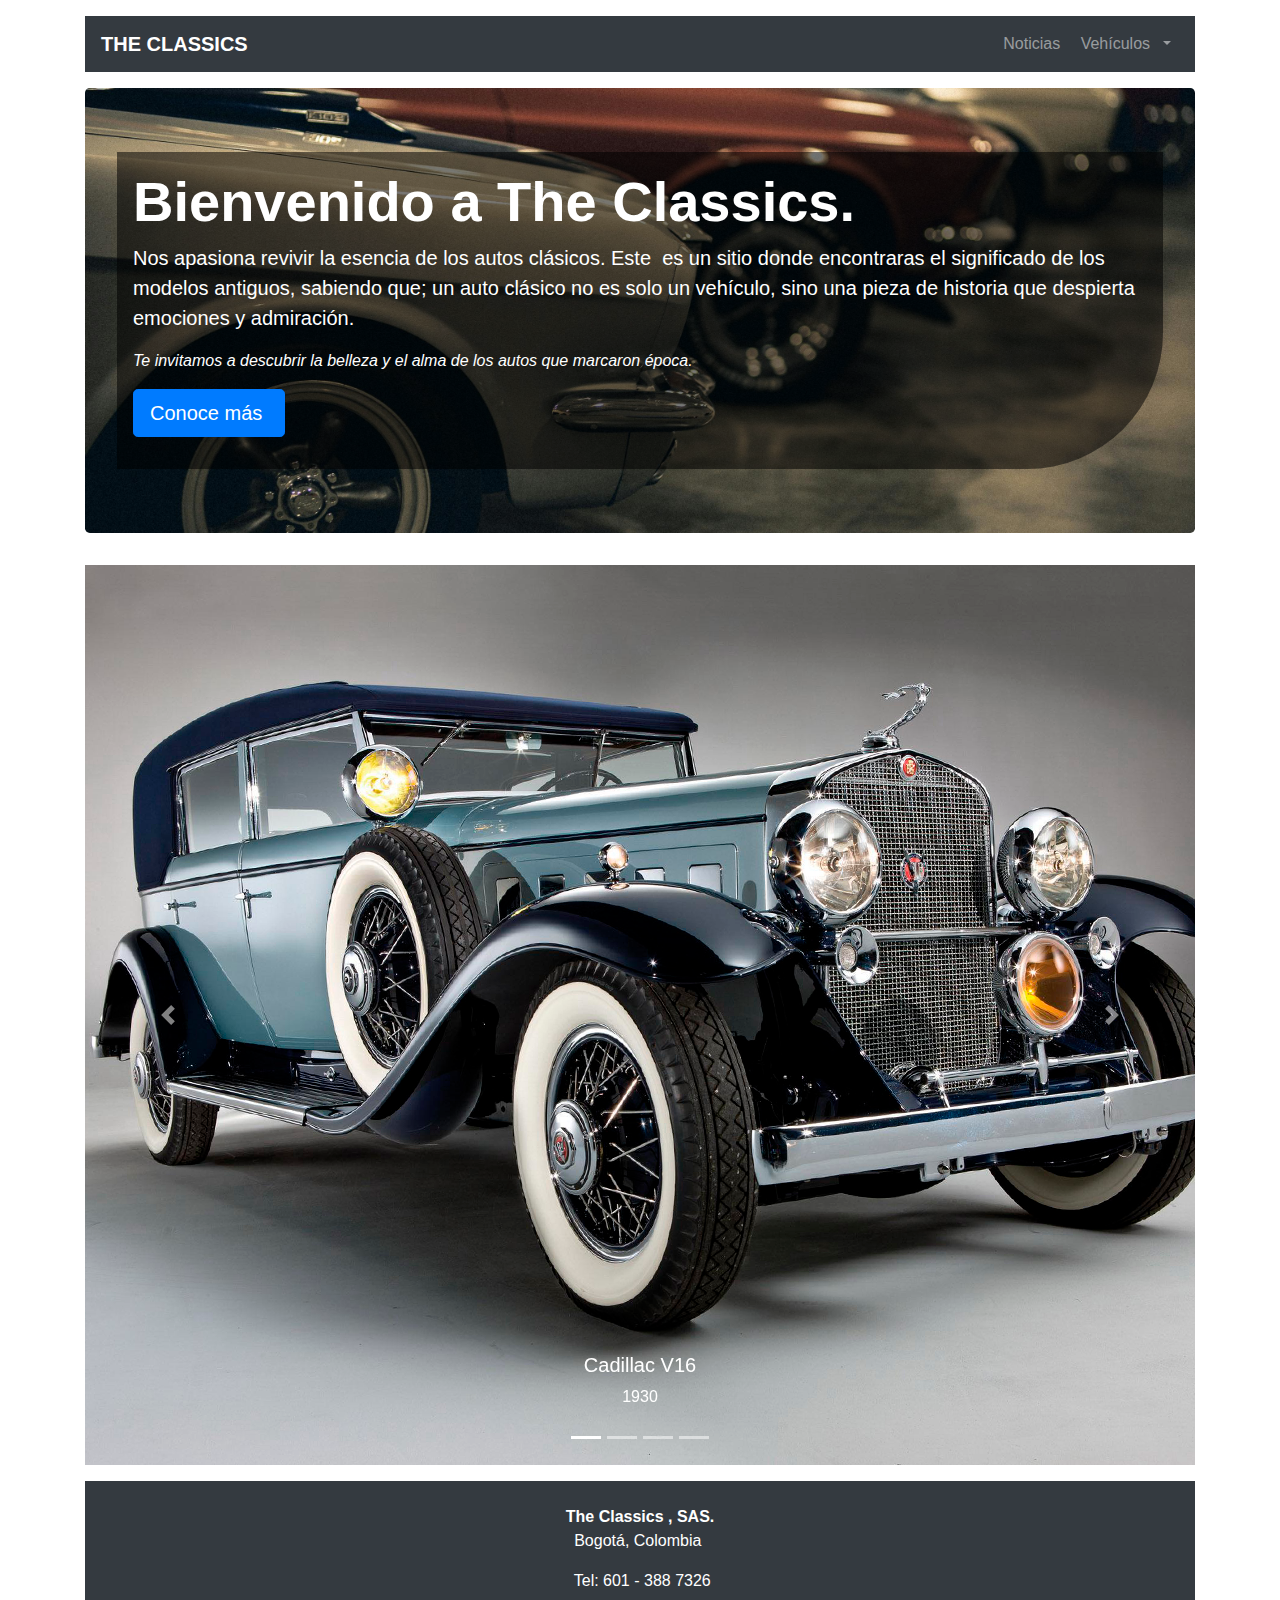
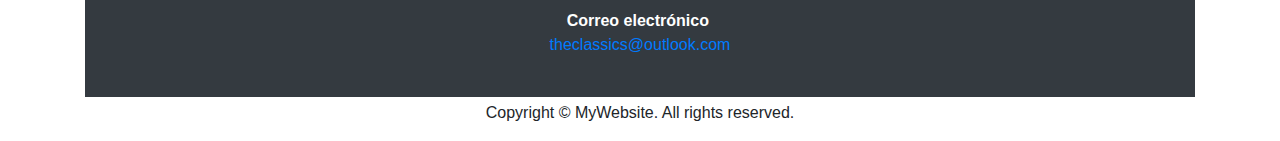
==== index.html @ 702b9014 "Add files via upload" ====
<!DOCTYPE html>
<html lang="en">
  <head>
    <meta charset="utf-8">
	<meta http-equiv="X-UA-Compatible" content="IE=edge">
	<meta name="viewport" content="width=device-width, initial-scale=1">
    <title>Untitled Document</title>
    <!-- Bootstrap -->
	<link href="css/bootstrap-4.4.1.css" rel="stylesheet">
	<link href="css/theclassicscss.css" rel="stylesheet" type="text/css">
  </head>
  <body>
<div class="container">
  <nav class="navbar navbar-expand-lg navbar-dark bg-dark mt-lg-3"> <a class="navbar-brand boldfont" href="#">THE CLASSICS&nbsp;</a>
    <button class="navbar-toggler" type="button" data-toggle="collapse" data-target="#navbarSupportedContent1" aria-controls="navbarSupportedContent1" aria-expanded="false" aria-label="Toggle navigation"> <span class="navbar-toggler-icon"></span> </button>
    <div class="collapse navbar-collapse" id="navbarSupportedContent1">
      <ul class="navbar-nav ml-auto">
        <li class="nav-item"> <a class="nav-link disable" href="noticias.html">Noticias&nbsp;</a></li>
        
        
        <li class="nav-item dropdown"> <a class="nav-link dropdown-toggle" href="#" id="navbarDropdown1" role="button" data-toggle="dropdown" aria-haspopup="true" aria-expanded="false"> Vehículos&nbsp; </a>
          <div class="dropdown-menu" aria-labelledby="navbarDropdown1"> <a class="dropdown-item" href="ferrari.html">Ferrari 250 GTO</a> <a class="dropdown-item" href="ford1.html">Ford Mustang</a>             </div>
        </li>
        <li class="nav-item"> </li>
      </ul>
</div>
  </nav>
</div>
<div class="container mt-3">
<div class="jumbotron img1">
    <div class="container fondotext p-3">
      <h1 class="display-4 colortext boldfont"> Bienvenido a The Classics.&nbsp;</h1>
      <p class="lead colortext">Nos apasiona revivir la esencia de los autos clásicos. Este&nbsp; es un sitio donde encontraras el significado de los modelos antiguos, sabiendo que; un auto clásico no es solo un vehículo, sino una pieza de historia que despierta emociones y admiración.&nbsp; &nbsp; &nbsp; &nbsp; &nbsp; &nbsp; &nbsp; &nbsp;</p>
      <p class="colortext italic">Te invitamos a descubrir la belleza y el alma de los autos que marcaron época.&nbsp;&nbsp;</p>
      <p class="lead"> <a class="btn btn-primary btn-lg" href="noticias.html" role="button">Conoce más&nbsp;</a></p>
     </div>





</div>
</div>
<div class="container mt-3">
  <div id="carouselExampleIndicators1" class="carousel slide" data-ride="carousel" style="background-color: grey">
    <ol class="carousel-indicators">
      <li data-target="#carouselExampleIndicators1" data-slide-to="0" class="active"></li>
      <li data-target="#carouselExampleIndicators1" data-slide-to="1"></li>
      <li data-target="#carouselExampleIndicators1" data-slide-to="2"></li>
      <li data-target="#carouselExampleIndicators1" data-slide-to="2"></li>
    </ol>
    <div class="carousel-inner" role="listbox">
      <div class="carousel-item active"> <a href="imagenes/carrusel1.png"><img class="d-block mx-auto" src="imagenes/carrusel1.png" alt="First slide"></a>
        <div class="carousel-caption">
          <h5>Cadillac V16</h5>
          <p>1930</p>
        </div>
      </div>
      <div class="carousel-item"> <img class="d-block mx-auto" src="imagenes/carrusel2.png" alt="Second slide">
        <div class="carousel-caption">
          <h5>Ferrari 250 GTO</h5>
          <p>1962</p>
        </div>
      </div>
      <div class="carousel-item"> <img class="d-block mx-auto" src="imagenes/carrusel3.png" alt="Third slide">
        <div class="carousel-caption">
          <h5>Ford Mustang</h5>
          <p>1964</p>
        </div>
      </div>
      <div class="carousel-item"> <img class="d-block mx-auto" src="imagenes/carrusel4.png" alt="Third slide">
        <div class="carousel-caption">
          <h5>Porsche 911</h5>
          <p>1964</p>
        </div>
      </div>
    </div>
    <a class="carousel-control-prev" href="#carouselExampleIndicators1" role="button" data-slide="prev"> <span class="carousel-control-prev-icon" aria-hidden="true"></span> <span class="sr-only">Previous</span> </a> <a class="carousel-control-next" href="#carouselExampleIndicators1" role="button" data-slide="next"> <span class="carousel-control-next-icon" aria-hidden="true"></span> <span class="sr-only">Next</span> </a> </div>
</div>
<div class="container mt-3">
  <div class="container text-white bg-dark p-4">
    <div class="row">
<div class="col-md-4 col-lg-5 col-6 col-xl-3 mx-auto offset-xl-5 text-center">
        <address>
        <strong>The Classics , SAS.</strong><br>
Bogotá, Colombia&nbsp;
        </address>
        <address>
        &nbsp;Tel: 601 - 388 7326
        </address>
<address>
          <strong>Correo electrónico&nbsp;</strong><br>
          <a href="mailto:#">theclassics@outlook.com</a>
        </address>
      </div>
    </div>
  </div>
  <footer class="text-center mt-1">
    <div class="container">
      <div class="row">
        <div class="col-12">
          <p>Copyright © MyWebsite. All rights reserved.</p>
        </div>
      </div>
    </div>
  </footer>
</div>
<!-- body code goes here -->


	<!-- jQuery (necessary for Bootstrap's JavaScript plugins) --> 
	<!-- Include all compiled plugins (below), or include individual files as needed -->
  <script src="js/jquery-3.4.1.min.js"></script>
  <script src="js/popper.min.js"></script>
  <script src="js/bootstrap-4.4.1.js"></script>
  </body>
</html>
---- css/theclassicscss.css ----
@charset "utf-8";
.img1 {
	background-image: url(../imagenes/imagenindex.jpg);
	background-repeat: no-repeat;
	background-position: center 44%;
	background-size: cover;
}
.ferrari1 {
    background-image: url(../imagenes/ferrari1.jpg);
    background-repeat: no-repeat;
    background-size: cover;
    background-position: 0% 62%;
}
.xfont {
    font-style: oblique;
    text-decoration: overline;
    text-shadow: 0px 0px;
    vertical-align: middle;
    font-size: xx-large;
    text-align: center;
}


.fondotext {
    background-color: rgba(0,0,0,0.53);
    background-position: 0% 0%;
    background-clip: border-box;
    border-radius: 0px 0px 136px;
}
.colortext {
	color: rgba(255,255,255,1.00);
}
.boldfont {
	font-weight: bold;
}
.italic {
	font-style: italic;
}



.mt2 {
}
.disable {
}
.ford1 {
    background-image: url(../imagenes/ford1.jpg);
    background-repeat: no-repeat;
    background-size: cover;
}
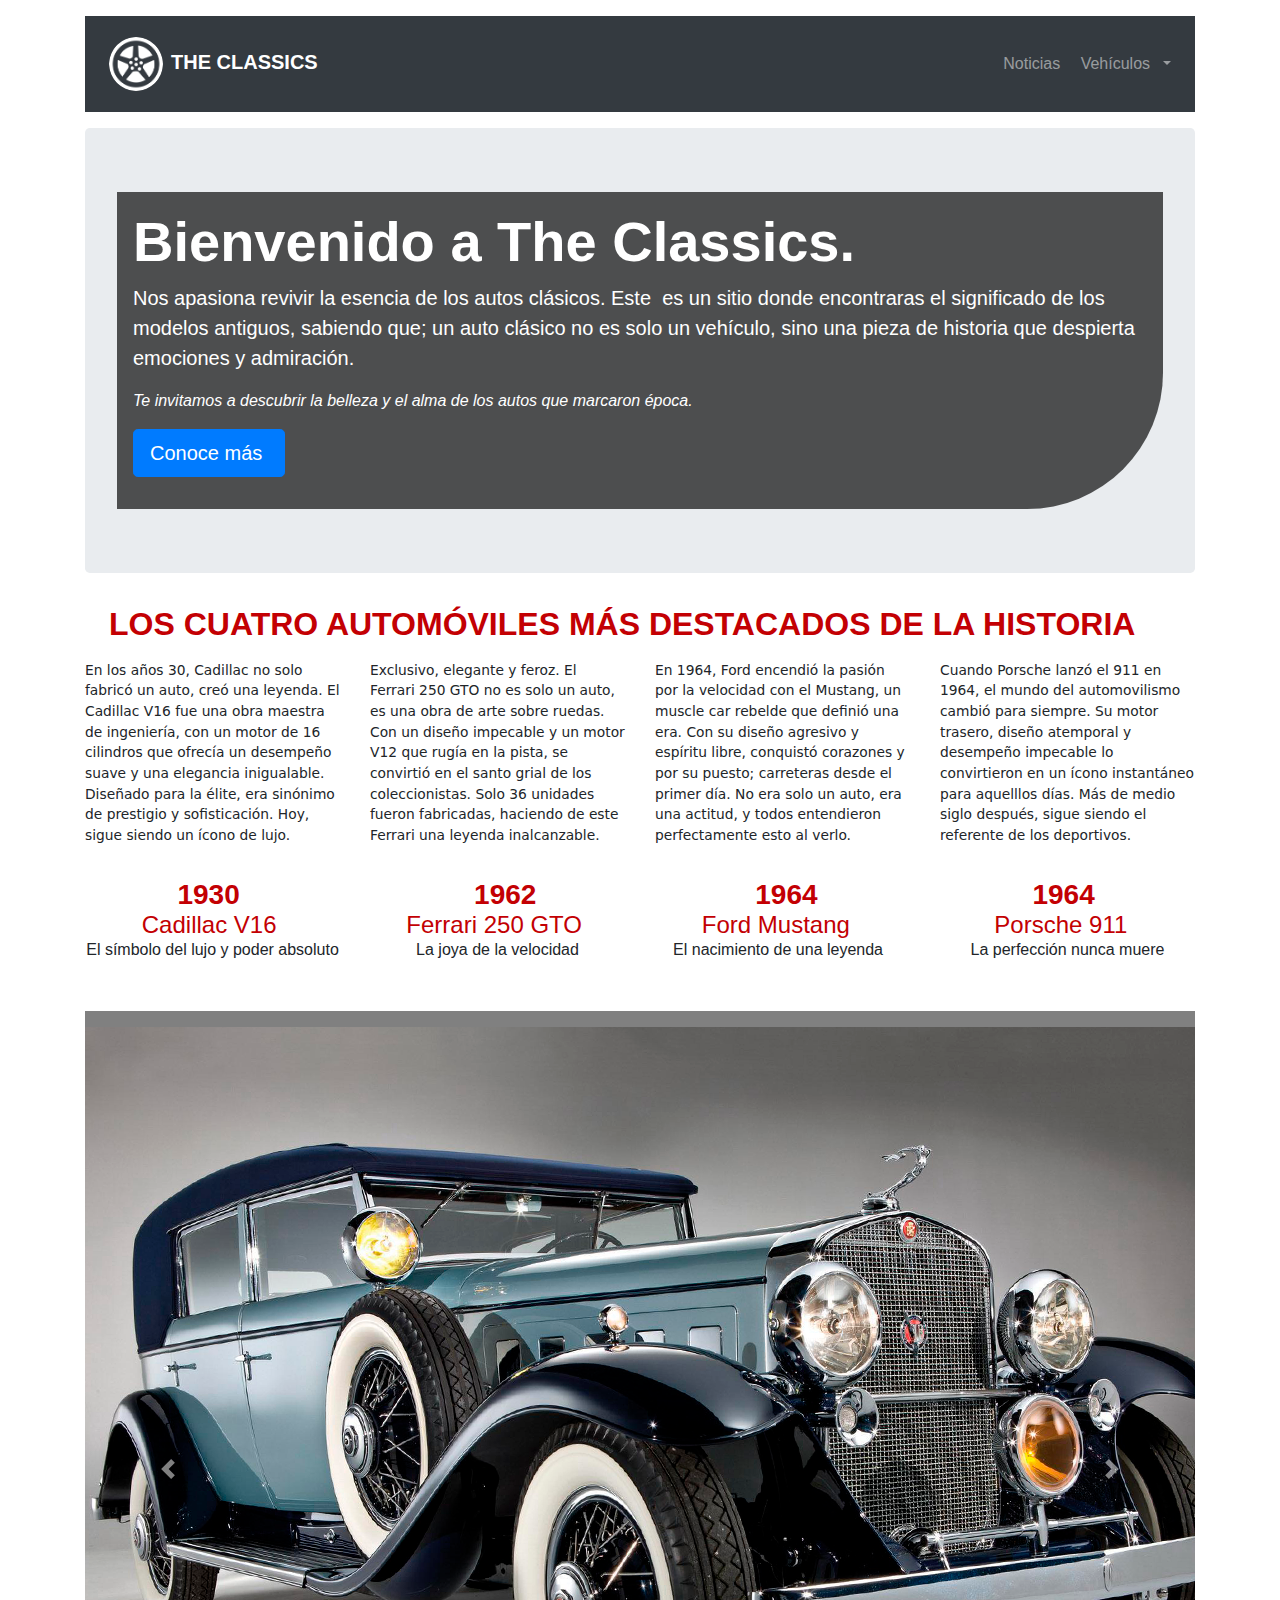
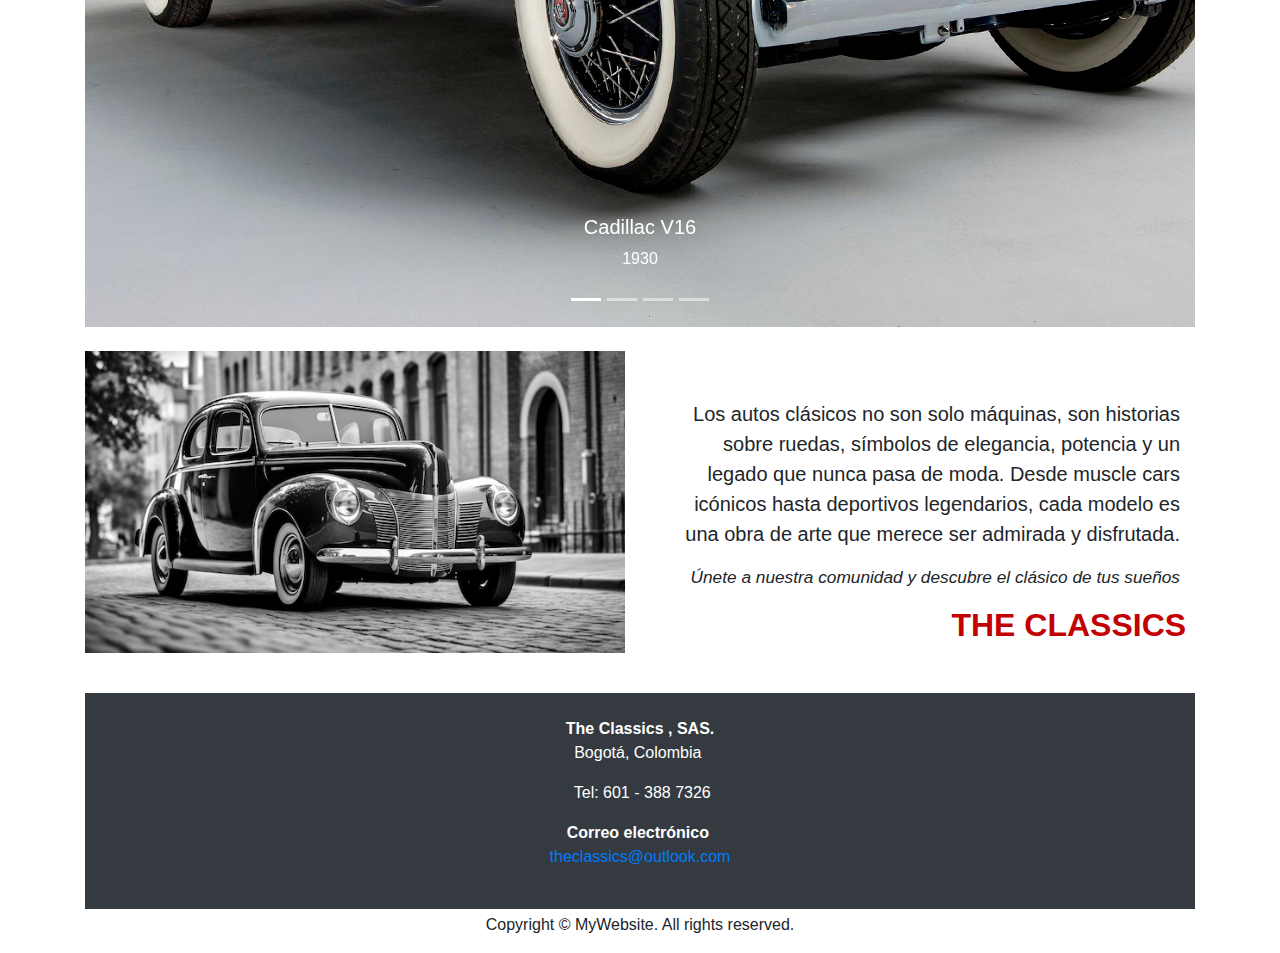
==== commit 9072bea9: "Add files via upload" ====
--- a/index.html
+++ b/index.html
@@ -1,117 +1,186 @@
-<!DOCTYPE html>
-<html lang="en">
-  <head>
-    <meta charset="utf-8">
-	<meta http-equiv="X-UA-Compatible" content="IE=edge">
-	<meta name="viewport" content="width=device-width, initial-scale=1">
-    <title>Untitled Document</title>
-    <!-- Bootstrap -->
-	<link href="css/bootstrap-4.4.1.css" rel="stylesheet">
-	<link href="css/theclassicscss.css" rel="stylesheet" type="text/css">
-  </head>
-  <body>
-<div class="container">
-  <nav class="navbar navbar-expand-lg navbar-dark bg-dark mt-lg-3"> <a class="navbar-brand boldfont" href="#">THE CLASSICS&nbsp;</a>
-    <button class="navbar-toggler" type="button" data-toggle="collapse" data-target="#navbarSupportedContent1" aria-controls="navbarSupportedContent1" aria-expanded="false" aria-label="Toggle navigation"> <span class="navbar-toggler-icon"></span> </button>
-    <div class="collapse navbar-collapse" id="navbarSupportedContent1">
-      <ul class="navbar-nav ml-auto">
-        <li class="nav-item"> <a class="nav-link disable" href="noticias.html">Noticias&nbsp;</a></li>
-        
-        
-        <li class="nav-item dropdown"> <a class="nav-link dropdown-toggle" href="#" id="navbarDropdown1" role="button" data-toggle="dropdown" aria-haspopup="true" aria-expanded="false"> Vehículos&nbsp; </a>
-          <div class="dropdown-menu" aria-labelledby="navbarDropdown1"> <a class="dropdown-item" href="ferrari.html">Ferrari 250 GTO</a> <a class="dropdown-item" href="ford1.html">Ford Mustang</a>             </div>
-        </li>
-        <li class="nav-item"> </li>
-      </ul>
-</div>
-  </nav>
-</div>
-<div class="container mt-3">
-<div class="jumbotron img1">
-    <div class="container fondotext p-3">
-      <h1 class="display-4 colortext boldfont"> Bienvenido a The Classics.&nbsp;</h1>
-      <p class="lead colortext">Nos apasiona revivir la esencia de los autos clásicos. Este&nbsp; es un sitio donde encontraras el significado de los modelos antiguos, sabiendo que; un auto clásico no es solo un vehículo, sino una pieza de historia que despierta emociones y admiración.&nbsp; &nbsp; &nbsp; &nbsp; &nbsp; &nbsp; &nbsp; &nbsp;</p>
-      <p class="colortext italic">Te invitamos a descubrir la belleza y el alma de los autos que marcaron época.&nbsp;&nbsp;</p>
-      <p class="lead"> <a class="btn btn-primary btn-lg" href="noticias.html" role="button">Conoce más&nbsp;</a></p>
-     </div>
-
-
-
-
-
-</div>
-</div>
-<div class="container mt-3">
-  <div id="carouselExampleIndicators1" class="carousel slide" data-ride="carousel" style="background-color: grey">
-    <ol class="carousel-indicators">
-      <li data-target="#carouselExampleIndicators1" data-slide-to="0" class="active"></li>
-      <li data-target="#carouselExampleIndicators1" data-slide-to="1"></li>
-      <li data-target="#carouselExampleIndicators1" data-slide-to="2"></li>
-      <li data-target="#carouselExampleIndicators1" data-slide-to="2"></li>
-    </ol>
-    <div class="carousel-inner" role="listbox">
-      <div class="carousel-item active"> <a href="imagenes/carrusel1.png"><img class="d-block mx-auto" src="imagenes/carrusel1.png" alt="First slide"></a>
-        <div class="carousel-caption">
-          <h5>Cadillac V16</h5>
-          <p>1930</p>
-        </div>
-      </div>
-      <div class="carousel-item"> <img class="d-block mx-auto" src="imagenes/carrusel2.png" alt="Second slide">
-        <div class="carousel-caption">
-          <h5>Ferrari 250 GTO</h5>
-          <p>1962</p>
-        </div>
-      </div>
-      <div class="carousel-item"> <img class="d-block mx-auto" src="imagenes/carrusel3.png" alt="Third slide">
-        <div class="carousel-caption">
-          <h5>Ford Mustang</h5>
-          <p>1964</p>
-        </div>
-      </div>
-      <div class="carousel-item"> <img class="d-block mx-auto" src="imagenes/carrusel4.png" alt="Third slide">
-        <div class="carousel-caption">
-          <h5>Porsche 911</h5>
-          <p>1964</p>
-        </div>
-      </div>
-    </div>
-    <a class="carousel-control-prev" href="#carouselExampleIndicators1" role="button" data-slide="prev"> <span class="carousel-control-prev-icon" aria-hidden="true"></span> <span class="sr-only">Previous</span> </a> <a class="carousel-control-next" href="#carouselExampleIndicators1" role="button" data-slide="next"> <span class="carousel-control-next-icon" aria-hidden="true"></span> <span class="sr-only">Next</span> </a> </div>
-</div>
-<div class="container mt-3">
-  <div class="container text-white bg-dark p-4">
-    <div class="row">
-<div class="col-md-4 col-lg-5 col-6 col-xl-3 mx-auto offset-xl-5 text-center">
-        <address>
-        <strong>The Classics , SAS.</strong><br>
-Bogotá, Colombia&nbsp;
-        </address>
-        <address>
-        &nbsp;Tel: 601 - 388 7326
-        </address>
-<address>
-          <strong>Correo electrónico&nbsp;</strong><br>
-          <a href="mailto:#">theclassics@outlook.com</a>
-        </address>
-      </div>
-    </div>
-  </div>
-  <footer class="text-center mt-1">
-    <div class="container">
-      <div class="row">
-        <div class="col-12">
-          <p>Copyright © MyWebsite. All rights reserved.</p>
-        </div>
-      </div>
-    </div>
-  </footer>
-</div>
-<!-- body code goes here -->
-
-
-	<!-- jQuery (necessary for Bootstrap's JavaScript plugins) --> 
-	<!-- Include all compiled plugins (below), or include individual files as needed -->
-  <script src="js/jquery-3.4.1.min.js"></script>
-  <script src="js/popper.min.js"></script>
-  <script src="js/bootstrap-4.4.1.js"></script>
-  </body>
+<!DOCTYPE html>
+<html lang="en">
+  <head>
+    <meta charset="utf-8">
+	<meta http-equiv="X-UA-Compatible" content="IE=edge">
+	<meta name="viewport" content="width=device-width, initial-scale=1">
+    <title>The Classics</title>
+	  <link rel="icon" href="imagenes/favicon.png" type="text/css">
+    <!-- Bootstrap -->
+	<link href="css/bootstrap-4.4.1.css" rel="stylesheet">
+	<link href="css/theclassicscss.css" rel="stylesheet" type="text/css">
+  </head>
+  <body>
+<div class="container">
+  <nav class="navbar navbar-expand-lg navbar-dark bg-dark mt-lg-3"> <a href="index.html" class="navbar-brand boldfont"><img src="imagenes/logofavicon.png" alt="Placeholder image" width="70" height="78" class="img-fluid p-lg-2 rounded-circle">THE CLASSICS&nbsp;</a>
+    <button class="navbar-toggler" type="button" data-toggle="collapse" data-target="#navbarSupportedContent1" aria-controls="navbarSupportedContent1" aria-expanded="false" aria-label="Toggle navigation"> <span class="navbar-toggler-icon"></span> </button>
+    <div class="collapse navbar-collapse" id="navbarSupportedContent1">
+      <ul class="navbar-nav ml-auto">
+        <li class="nav-item"> <a class="nav-link disable" href="noticias.html">Noticias&nbsp;</a></li>
+        
+        
+        <li class="nav-item dropdown"> <a class="nav-link dropdown-toggle" href="#" id="navbarDropdown1" role="button" data-toggle="dropdown" aria-haspopup="true" aria-expanded="false"> Vehículos&nbsp; </a>
+          <div class="dropdown-menu" aria-labelledby="navbarDropdown1"> <a class="dropdown-item" href="ferrari.html">Ferrari 250 GTO</a> <a class="dropdown-item" href="ford1.html">Ford Mustang</a>             </div>
+        </li>
+        <li class="nav-item"> </li>
+      </ul>
+</div>
+  </nav>
+</div>
+<div class="container mt-3">
+<div class="jumbotron img1">
+    <div class="container fondotext p-3">
+      <h1 class="display-4 colortext boldfont"> Bienvenido a The Classics.&nbsp;</h1>
+      <p class="lead colortext">Nos apasiona revivir la esencia de los autos clásicos. Este&nbsp; es un sitio donde encontraras el significado de los modelos antiguos, sabiendo que; un auto clásico no es solo un vehículo, sino una pieza de historia que despierta emociones y admiración.&nbsp; &nbsp; &nbsp; &nbsp; &nbsp; &nbsp; &nbsp; &nbsp;</p>
+      <p class="colortext italic">Te invitamos a descubrir la belleza y el alma de los autos que marcaron época.&nbsp;&nbsp;</p>
+      <p class="lead"> <a class="btn btn-primary btn-lg" href="noticias.html" role="button">Conoce más&nbsp;</a></p>
+     </div>
+
+
+
+
+
+</div>
+</div>
+<div class="container row-cols-12">
+  <section class="row-cols-12">
+    <h2 class="hidden colornota mx-auto text-center"><strong>LOS CUATRO AUTOMÓVILES MÁS DESTACADOS DE LA HISTORIA&nbsp; &nbsp;&nbsp;</strong></h2>
+<div class="row mt-3">
+      <div class="col-sm-6 col-lg-6 col-xl-3">
+        <blockquote class="blockquote">
+          <p class="mb-0 text-left indextext">En los años 30, Cadillac no solo fabricó un auto, creó una leyenda. El Cadillac V16 fue una obra maestra de ingeniería, con un motor de 16 cilindros que ofrecía un desempeño suave y una elegancia inigualable. Diseñado para la élite, era sinónimo de prestigio y sofisticación. Hoy, sigue siendo un ícono de lujo.&nbsp; &nbsp;</p>
+</blockquote>
+      </div>
+      <div class="col-sm-6 col-lg-6 col-xl-3">
+        <blockquote class="blockquote">
+          <p class="mb-0 indextext">Exclusivo, elegante y feroz. El Ferrari 250 GTO no es solo un auto, es una obra de arte sobre ruedas. Con un diseño impecable y un motor V12 que rugía en la pista, se convirtió en el santo grial de los coleccionistas. Solo 36 unidades fueron fabricadas, haciendo de este Ferrari una leyenda inalcanzable.&nbsp;</p>
+</blockquote>
+      </div>
+      <div class="col-sm-6 col-lg-6 col-xl-3">
+        <blockquote class="blockquote">
+          <p class="mb-0 indextext">En 1964, Ford encendió la pasión por la velocidad con el Mustang, un muscle car rebelde que definió una era. Con su diseño agresivo y espíritu libre, conquistó corazones y por su puesto; carreteras desde el primer día. No era solo un auto, era una actitud, y todos entendieron perfectamente esto al verlo.&nbsp;</p>
+        </blockquote>
+      </div>
+      <div class="col-sm-6 col-lg-6 col-xl-3">
+        <blockquote class="blockquote">
+          <p class="mb-0 indextext">Cuando Porsche lanzó el 911 en 1964, el mundo del automovilismo cambió para siempre. Su motor trasero, diseño atemporal y desempeño impecable lo convirtieron en un ícono instantáneo para aquelllos días. Más de medio siglo después, sigue siendo el referente de los deportivos.&nbsp;</p>
+</blockquote>
+      </div>
+    </div>
+<div class="row mt-3">
+  <div class="col-sm-6 col-lg-6 col-xl-3">
+    <blockquote class="blockquote">
+      <h3 class="mb-0 text-center colornota"><strong>1930&nbsp;</strong></h3>
+<h4 class="mb-0 text-center colornota">Cadillac V16&nbsp;</h4>
+<h6 class="mb-0 text-center">El símbolo del lujo y poder absoluto &nbsp;</h6>
+    </blockquote>
+  </div>
+  <div class="col-sm-6 col-lg-6 col-xl-3">
+    <blockquote class="blockquote">
+      <h3 class="mb-0 colornota text-center"><strong>&nbsp; 1962</strong></h3>
+<h4 class="mb-0 colornota text-center">Ferrari 250 GTO&nbsp;</h4>
+<h6 class="mb-0 text-center">La joya de la velocidad</h6>
+    </blockquote>
+  </div>
+  <div class="col-sm-6 col-lg-6 col-xl-3">
+    <blockquote class="blockquote">
+      <h3 class="mb-0 colornota text-center"><strong>&nbsp;1964</strong></h3>
+<h4 class="mb-0 colornota text-center">Ford Mustang&nbsp;&nbsp;</h4>
+<h6 class="mb-0 text-center">El nacimiento de una leyenda &nbsp;</h6>
+    </blockquote>
+  </div>
+  <div class="col-sm-6 col-lg-6 col-xl-3">
+    <blockquote class="blockquote">
+      <h3 class="mb-0 colornota text-center"><strong>1964&nbsp;</strong></h3>
+<h4 class="mb-0 colornota text-center">Porsche 911 &nbsp;</h4>
+<h6 class="mb-0 text-center">La perfección nunca muere</h6>
+    </blockquote>
+  </div>
+</div>
+  </section>
+</div>
+<div class="container mt-3">
+  <div id="carouselExampleIndicators1" class="carousel slide" data-ride="carousel" style="background-color: grey">
+    <ol class="carousel-indicators">
+      <li data-target="#carouselExampleIndicators1" data-slide-to="0" class="active"></li>
+      <li data-target="#carouselExampleIndicators1" data-slide-to="1"></li>
+      <li data-target="#carouselExampleIndicators1" data-slide-to="2"></li>
+      <li data-target="#carouselExampleIndicators1" data-slide-to="2"></li>
+    </ol>
+    <div class="carousel-inner" role="listbox">
+      <div class="carousel-item active mt-3"> <a href="imagenes/carrusel1.png"><img class="d-block mx-auto" src="imagenes/carrusel1.png" alt="First slide"></a>
+        <div class="carousel-caption">
+          <h5>Cadillac V16</h5>
+          <p>1930</p>
+        </div>
+      </div>
+      <div class="carousel-item"> <img class="d-block mx-auto" src="imagenes/carrusel2.png" alt="Second slide">
+        <div class="carousel-caption">
+          <h5>Ferrari 250 GTO</h5>
+          <p>1962</p>
+        </div>
+      </div>
+      <div class="carousel-item"> <img class="d-block mx-auto" src="imagenes/carrusel3.png" alt="Third slide">
+        <div class="carousel-caption">
+          <h5>Ford Mustang</h5>
+          <p>1964</p>
+        </div>
+      </div>
+      <div class="carousel-item"> <img class="d-block mx-auto" src="imagenes/carrusel4.png" alt="Third slide">
+        <div class="carousel-caption">
+          <h5>Porsche 911</h5>
+          <p>1964</p>
+        </div>
+      </div>
+    </div>
+  <a class="carousel-control-prev" href="#carouselExampleIndicators1" role="button" data-slide="prev"> <span class="carousel-control-prev-icon" aria-hidden="true"></span> <span class="sr-only">Previous</span> </a> <a class="carousel-control-next" href="#carouselExampleIndicators1" role="button" data-slide="next"> <span class="carousel-control-next-icon" aria-hidden="true"></span> <span class="sr-only">Next</span> </a> </div>
+</div>
+<div class="container">
+  <section class="banner mt-4"> </section>
+  <div class="row">
+    <div class="col-xl-6"><img src="imagenes/bynfooter.jpg" class="img-fluid" alt="Placeholder image">&nbsp;</div>
+    <div class="col-xl-6">
+      <p class="container lead mt-5 text-right">&nbsp;Los autos clásicos no son solo máquinas, son historias sobre ruedas, símbolos de elegancia, potencia y un legado que nunca pasa de moda. Desde muscle cars icónicos hasta deportivos legendarios, cada modelo es una obra de arte que merece ser admirada y disfrutada.</p>
+      <p class="container lead ml-auto text-right textfinal"><em>Únete a nuestra comunidad y descubre el clásico de tus sueños</em></p>
+<h2 class="parallax colornota text-right"><strong>THE CLASSICS&nbsp;</strong></h2>
+    </div>
+</div>
+</div>
+<div class="container mt-3">
+  <div class="container text-white bg-dark p-4">
+    <div class="row">
+<div class="col-md-4 col-lg-5 col-6 col-xl-3 mx-auto offset-xl-5 text-center">
+        <address>
+        <strong>The Classics , SAS.</strong><br>
+Bogotá, Colombia&nbsp;
+        </address>
+        <address>
+        &nbsp;Tel: 601 - 388 7326
+        </address>
+<address>
+          <strong>Correo electrónico&nbsp;</strong><br>
+          <a href="mailto:#">theclassics@outlook.com</a>
+        </address>
+      </div>
+    </div>
+  </div>
+  <footer class="text-center mt-1">
+    <div class="container">
+      <div class="row">
+        <div class="col-12">
+          <p>Copyright © MyWebsite. All rights reserved.</p>
+        </div>
+      </div>
+    </div>
+  </footer>
+</div>
+<!-- body code goes here -->
+
+
+	<!-- jQuery (necessary for Bootstrap's JavaScript plugins) --> 
+	<!-- Include all compiled plugins (below), or include individual files as needed -->
+  <script src="js/jquery-3.4.1.min.js"></script>
+  <script src="js/popper.min.js"></script>
+  <script src="js/bootstrap-4.4.1.js"></script>
+  </body>
 </html>